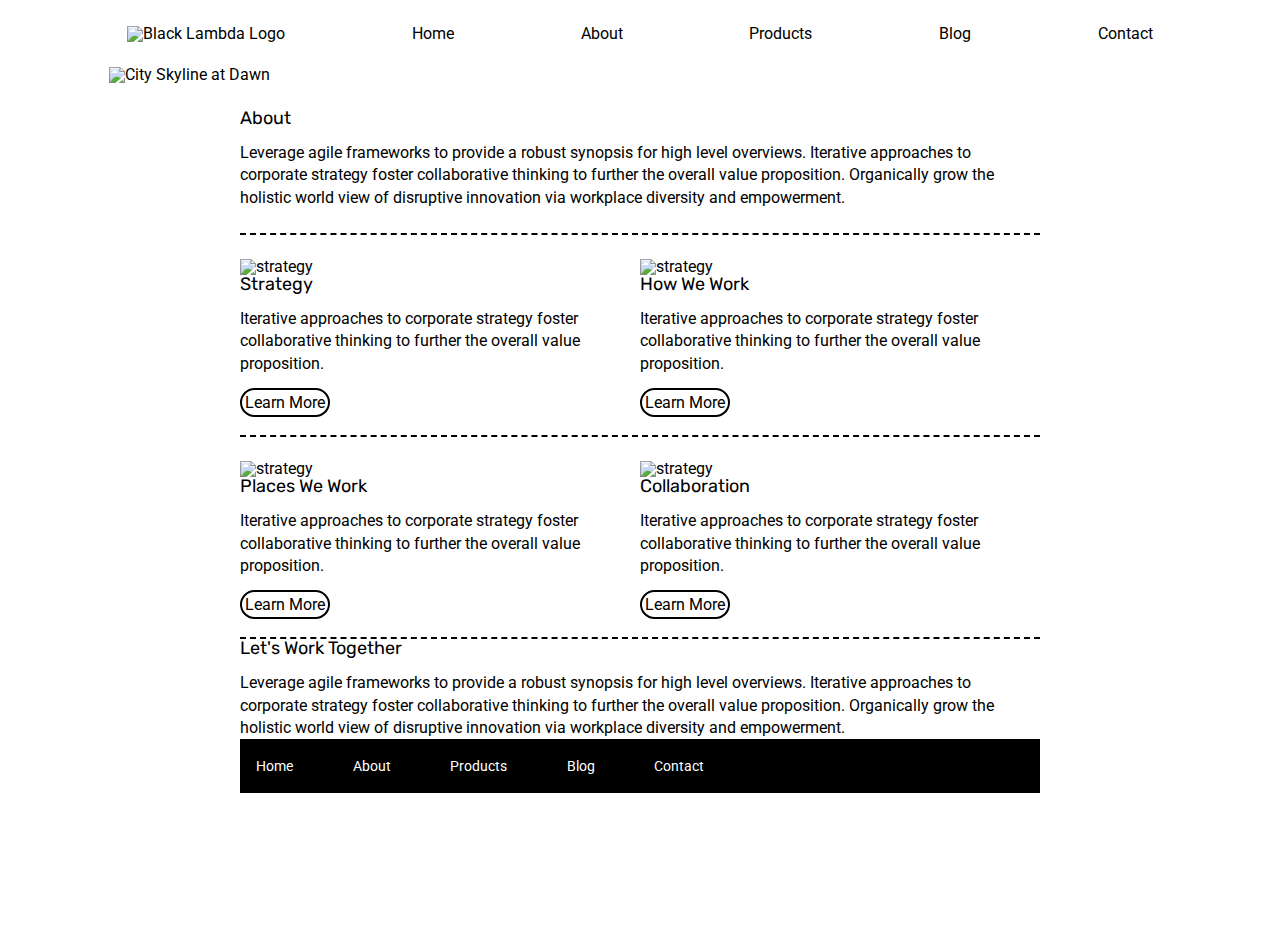
==== about.html @ 56cd458a "completed center part of about page css" ====
<!doctype html>

<html lang="en">
<head>
  <meta charset="utf-8">

  <title>Sprint Challenge - About</title>

  <link href="https://fonts.googleapis.com/css?family=Roboto|Rubik" rel="stylesheet">
  <link rel="stylesheet" href="css/index.css">

</head>

<body>
    <header>
        <nav>
            <img src="img/lambda-black.png" alt="Black Lambda Logo">
            <a href="index.html">Home</a>
            <a href="about.html">About</a>
            <a href="">Products</a>
            <a href="">Blog</a>
            <a href="">Contact</a>
        </nav>
        <img class="skyline" src="img/jumbo-about.png" alt="City Skyline at Dawn">
    </header>
    <div class="container about-page">
    
  <section class="about">
    <div>
      <h3>
        About
      </h3>
    <p>
      Leverage agile frameworks to provide a robust synopsis for high level overviews. Iterative approaches to corporate strategy foster collaborative thinking to further the overall value proposition. Organically grow the holistic world view of disruptive innovation via workplace diversity and empowerment.
    </p>
    </div> 
  </section> 

  <section class="middle">
    <div class="strategy">

      <img class="plan" src="img/about-plan.png" alt="strategy">
      <h3>
        Strategy
      </h3>
      <p>
        Iterative approaches to corporate strategy foster collaborative thinking to further the overall value proposition.
      </p>
      <div class="button">
        Learn More
      </div>
    </div>

    <div class="how-we-work">

      <img class="working"src="img/about-working.png" alt="strategy">
      <h3>
        How We Work
      </h3>
      <p>
        Iterative approaches to corporate strategy foster collaborative thinking to further the overall value proposition.
      </p>
      <div class="button">
        Learn More
      </div>
    </div>
  </section>

  <section class="middle2">
    <div class="places-we-work">

      <img class="office" src="img/about-office.png" alt="strategy">
      <h3>
        Places We Work
      </h3>
      <p>
        Iterative approaches to corporate strategy foster collaborative thinking to further the overall value proposition.
      </p>
      <div class="button">
          Learn More
      </div>
    </div>

    <div class="collaboration">

      <img class="meeting" src="img/about-meeting.png" alt="strategy">
      <h3>
        Collaboration
      </h3>
      <p>
        Iterative approaches to corporate strategy foster collaborative thinking to further the overall value proposition.
      </p>
      <div class="button">
          Learn More
        </div>
    </div>
  </section>

  <section class="together">
    <h3>
      Let's Work Together
    </h3>
    <p>
      Leverage agile frameworks to provide a robust synopsis for high level overviews. Iterative approaches to corporate strategy foster collaborative thinking to further the overall value proposition. Organically grow the holistic world view of disruptive innovation via workplace diversity and empowerment.
    </p>
  </section>
        
      <footer>
        <nav>
          <a href="index.html">Home</a>
          <a href="#">About</a>
          <a href="#">Products</a>
          <a href="#">Blog</a>
          <a href="#">Contact</a>
        </nav>
      </footer>
    </div><!-- container -->        
</body>
</html>
---- css/index.css ----
/* http://meyerweb.com/eric/tools/css/reset/ 
   v2.0 | 20110126
   License: none (public domain)
*/

html, body, div, span, applet, object, iframe,
h1, h2, h3, h4, h5, h6, p, blockquote, pre,
a, abbr, acronym, address, big, cite, code,
del, dfn, em, img, ins, kbd, q, s, samp,
small, strike, strong, sub, sup, tt, var,
b, u, i, center,
dl, dt, dd, ol, ul, li,
fieldset, form, label, legend,
table, caption, tbody, tfoot, thead, tr, th, td,
article, aside, canvas, details, embed, 
figure, figcaption, footer, header, hgroup, 
menu, nav, output, ruby, section, summary,
time, mark, audio, video {
	margin: 0;
	padding: 0;
	border: 0;
	font-size: 100%;
	font: inherit;
	vertical-align: baseline;
}
/* HTML5 display-role reset for older browsers */
article, aside, details, figcaption, figure, 
footer, header, hgroup, menu, nav, section {
	display: block;
}
body {
	line-height: 1;
}
ol, ul {
	list-style: none;
}
blockquote, q {
	quotes: none;
}
blockquote:before, blockquote:after,
q:before, q:after {
	content: '';
	content: none;
}
table {
	border-collapse: collapse;
	border-spacing: 0;
}

* {
    box-sizing: border-box;
}

html, body {
    height: 100%;
    font-family: 'Roboto', sans-serif;
}

h1, h2, h3, h4, h5 {
    font-size: 18px;
    margin-bottom: 15px;
    font-family: 'Rubik', sans-serif;
}

p {
    line-height: 1.4;
}
header nav{
    display: flex;
    justify-content: space-evenly;
    margin-top: 2%;
}
header a{
    text-decoration: none;
    color: black;
}
header .freeway{
   display: block;
   margin: auto;
   width: 83%;
   padding: 2% 0;
}

.container {
    width: 800px;
    margin: 0 auto;
}

.top-content {
    display: flex;
    flex-wrap: wrap;
    justify-content: space-evenly;
    margin-bottom: 20px;
    border-bottom: 1px dashed black;
}

.top-content .text-container {
    width: 48%;
    padding: 0 1%;
    padding-bottom: 20px;  
}

.middle-content {
    margin-bottom: 20px;
    border-bottom: 1px dashed black;
}

.middle-content h2 {
    padding: 0 2%;
    margin-bottom: 0;
}

.middle-content .boxes {
    display: flex;
    flex-wrap: wrap;
    justify-content: space-evenly;
}

.middle-content .boxes div{
    width: 12.5%;
    height: 100px;
    margin: 20px 2.5%;
    color: white;
    display: flex;
    align-items: center;
    justify-content: center;
}
.box1{
    background-color: teal;
}
.box2{
    background-color: gold;
}
.box3{
    background-color: cadetblue;
}
.box4{
    background-color: coral;
}
.box5{
    background-color: crimson;
}
.box6{
    background-color: forestgreen;
}
.box7{
    background-color: darkorchid;
}
.box8{
    background-color: hotpink;
}
.box9{
    background-color: indigo;
}
.box10{
    background-color: dodgerblue;
}

.bottom-content {
    display: flex;
    margin: 0 2% 20px;
    justify-content: space-around;
}

.bottom-content .text-container {
    padding-right: 4%;
}

.bottom-content .text-container:last-child {
    padding-right: 0;
}

footer {
    width: 100%;
    background: black;
}

footer nav {
    width: 60%;
    display: flex;
    justify-content: space-between;
    align-items: center;
    padding: 20px 2%;
    font-size: 14px;
}

footer nav a {
    color: white;
    text-decoration: none;
}

/* About Page CSS */
.skyline{
    display: block;
    margin: auto;
    width: 83%;
    padding: 2% 0;
}
.about{
    display: flex;
    border-bottom: 2px dashed black;
    padding-bottom: 3%;
}
.middle{
    display: flex;
    padding-top: 3%;
    padding-bottom: 3%;
    border-bottom: 2px dashed black;
}
.middle2{
    display: flex;
    padding-top: 3%;
    padding-bottom: 3%;
    border-bottom: 2px dashed black;
}
.middle .strategy p{
    padding-bottom: 5%;
}

.middle .how-we-work p{
    padding-bottom: 5%;
}
.middle .strategy .button{
    margin-bottom: 5px;
}
.button{
    display: inline;
    border: 2px solid black;
    padding: 3px;
    border-radius: 15px;
}
.middle2 .places-we-work p{
    padding-bottom: 5%;
}
.middle2 .collaboration p{
    padding-bottom: 5%;
}
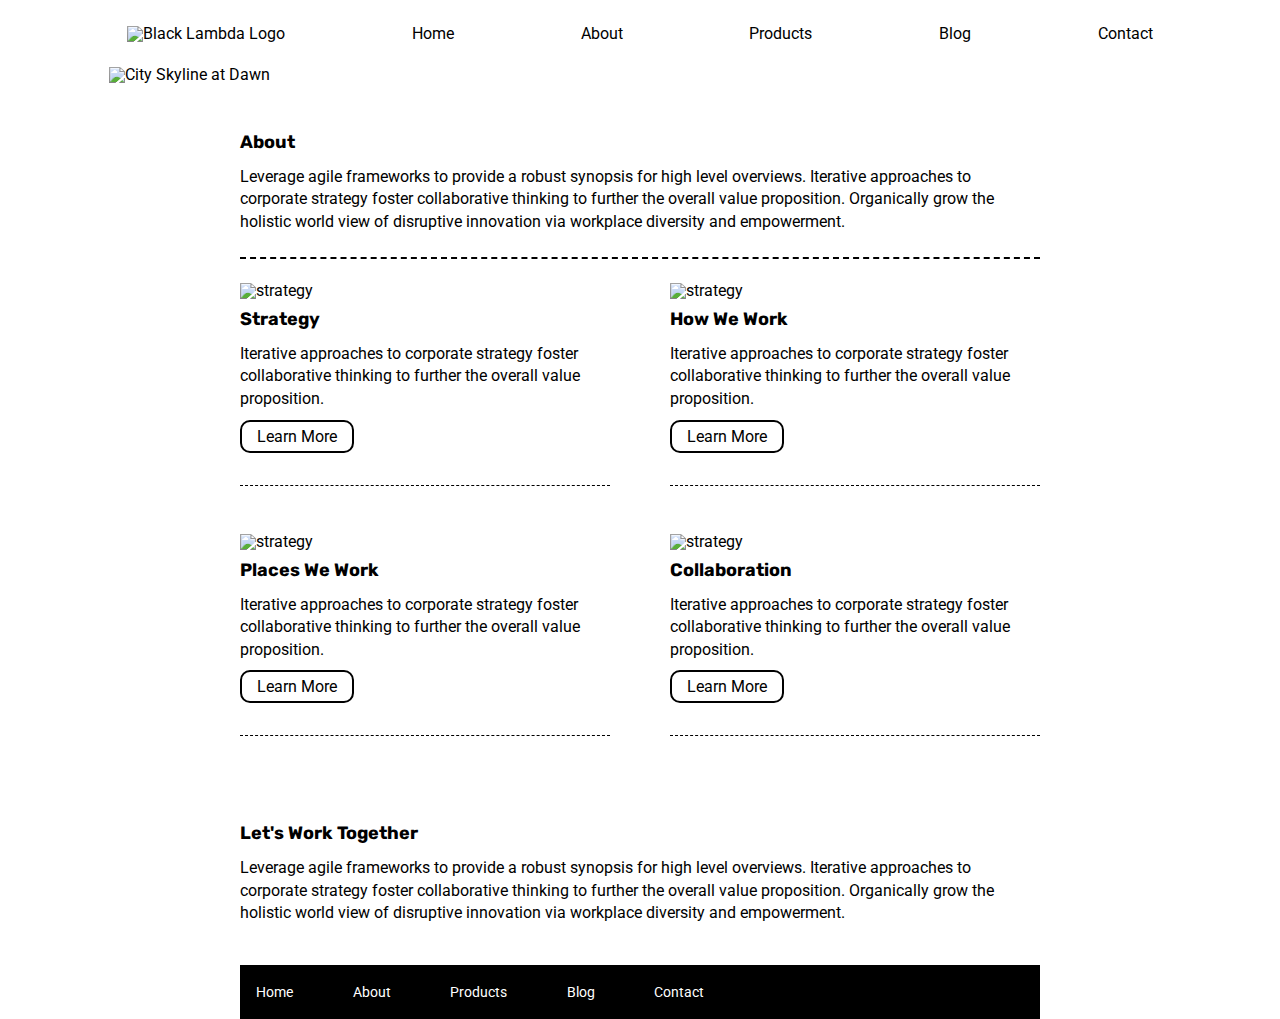
==== commit 5837d2fe: "animation to about page stretch goal" ====
--- a/about.html
+++ b/about.html
@@ -14,12 +14,14 @@
 <body>
     <header>
         <nav>
-            <img src="img/lambda-black.png" alt="Black Lambda Logo">
+            <img class="logo" src="img/lambda-black.png" alt="Black Lambda Logo">
             <a href="index.html">Home</a>
             <a href="about.html">About</a>
             <a href="">Products</a>
             <a href="">Blog</a>
-            <a href="">Contact</a>
+            <div class ="contactA">
+              <a href="">Contact</a>
+           </div>
         </nav>
         <img class="skyline" src="img/jumbo-about.png" alt="City Skyline at Dawn">
     </header>
--- a/css/index.css
+++ b/css/index.css
@@ -205,33 +205,70 @@
     display: flex;
     padding-top: 3%;
     padding-bottom: 3%;
-    border-bottom: 2px dashed black;
 }
 .middle2{
     display: flex;
     padding-top: 3%;
     padding-bottom: 3%;
-    border-bottom: 2px dashed black;
+}
+.middle .strategy{
+    padding-bottom: 5%;
+    border-bottom: 1px dashed black;
 }
 .middle .strategy p{
     padding-bottom: 5%;
 }
-
+.middle .how-we-work{
+    margin-left: 60px;
+    padding-bottom: 5%;
+    border-bottom: 1px dashed black;
+}
 .middle .how-we-work p{
     padding-bottom: 5%;
 }
 .middle .strategy .button{
     margin-bottom: 5px;
+}
+@keyframes stretch{
+    0% {background-color: white;}
+    25% {background-color: silver; color:whitesmoke;}
+    50% {background-color: darkslategray; color: white;} 
 }
 .button{
     display: inline;
     border: 2px solid black;
-    padding: 3px;
-    border-radius: 15px;
+    padding: 5px 15px;
+    border-radius: 10px;
+    font-size: 16px;
+    animation-name: stretch;
+    animation-duration: 10s;
+    animation-iteration-count: infinite;
+}
+.middle2 .places-we-work{
+    padding-bottom: 5%;
+    border-bottom: 1px dashed black;
 }
 .middle2 .places-we-work p{
     padding-bottom: 5%;
 }
+.middle2 .collaboration{
+    margin-left: 60px;
+    padding-bottom: 5%;
+    border-bottom: 1px dashed black;
+}
 .middle2 .collaboration p{
     padding-bottom: 5%;
 }
+.together{
+   display: flex;
+   flex-direction: column;
+   justify-content: center; 
+   padding: 5% 0;
+}
+h3{
+    font-weight: bold;
+    padding-top: 3%;
+}
+p{
+    font-size: 16px;
+}
